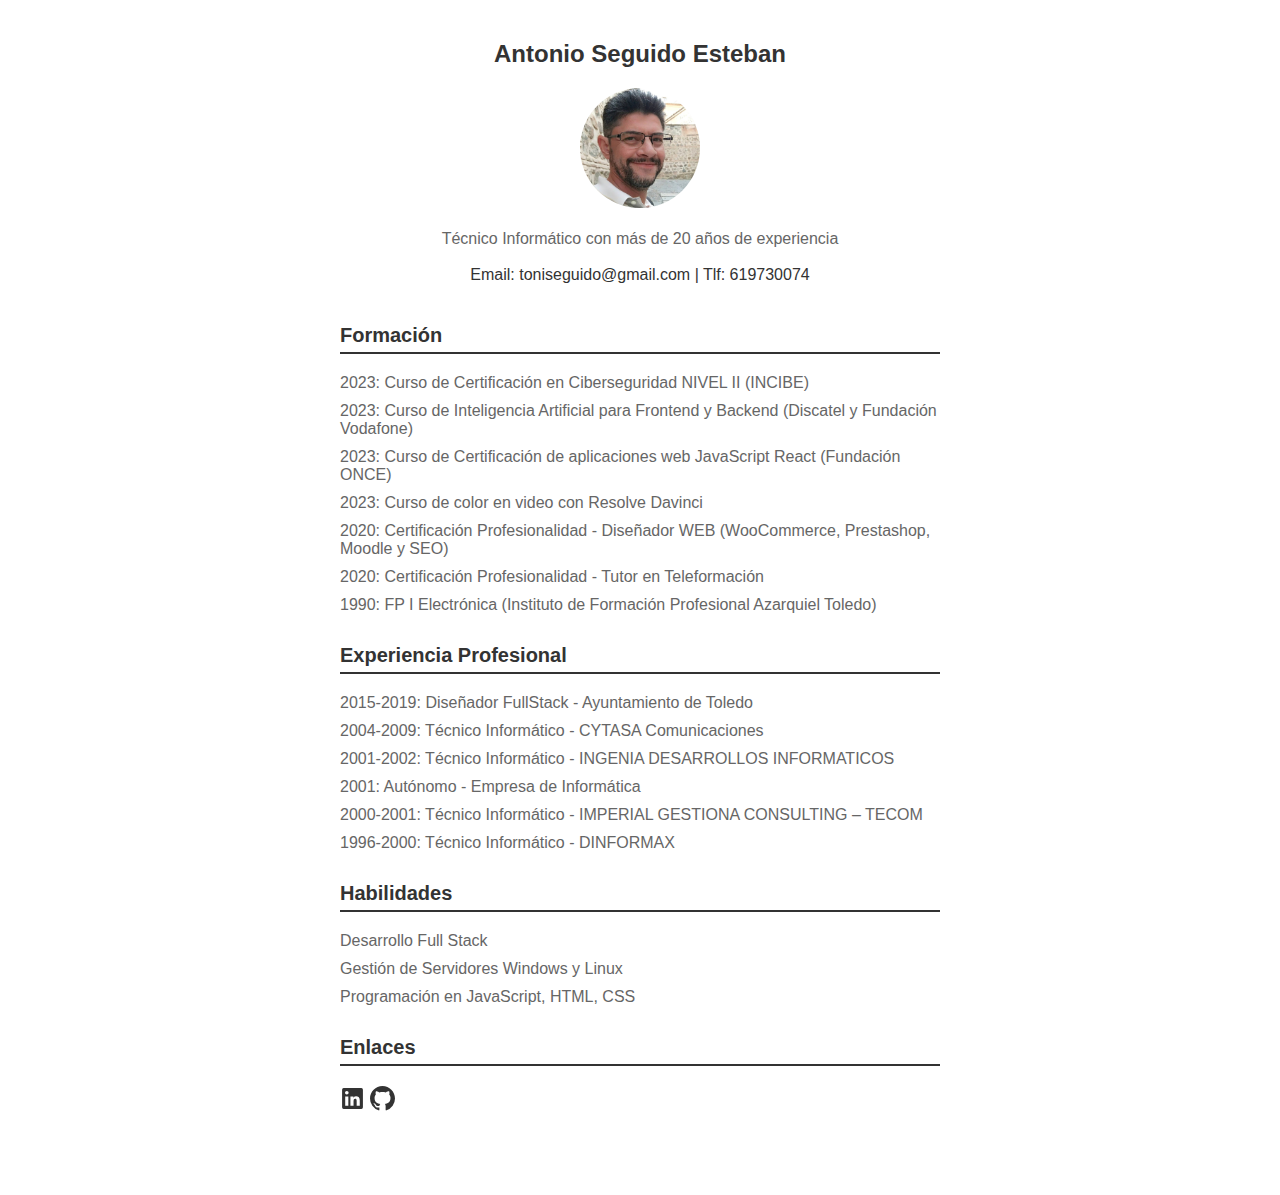
==== ejercicios/cv/index.html @ 382a292c "Add files via upload" ====
<!DOCTYPE html>
<html>

<head>
  <title>CV de Antonio Seguido Esteban</title>
  <meta charset="utf-8">
  <link rel="stylesheet" href="css/styles.css" type="text/css" />
</head>

<body>
  <div class="container">
    <header>
      <h1>Antonio Seguido Esteban</h1>
      <img src="img/1700899919006.jfif" alt="Antonio Seguido Esteban">
      <br>
      <br>
      <p>Técnico Informático con más de 20 años de experiencia</p>
      <br>
      Email: <a href="mailto:toniseguido@gmail.com">toniseguido@gmail.com</a> |
      Tlf: <a href="tel:+34619730074">619730074</a>


    </header>

    <div class="section">
      <h2>Formación</h2>
      <ul>
        <li>2023: Curso de Certificación en Ciberseguridad NIVEL II (INCIBE)</li>
        <li>2023: Curso de Inteligencia Artificial para Frontend y Backend (Discatel y Fundación Vodafone)</li>
        <li>2023: Curso de Certificación de aplicaciones web JavaScript React (Fundación ONCE)</li>
        <li>2023: Curso de color en video con Resolve Davinci</li>
        <li>2020: Certificación Profesionalidad - Diseñador WEB (WooCommerce, Prestashop, Moodle y SEO)</li>
        <li>2020: Certificación Profesionalidad - Tutor en Teleformación</li>
        <li>1990: FP I Electrónica (Instituto de Formación Profesional Azarquiel Toledo)</li>
      </ul>
    </div>

    <div class="section">
      <h2>Experiencia Profesional</h2>
      <ul>
        <li>2015-2019: Diseñador FullStack - Ayuntamiento de Toledo</li>
        <li>2004-2009: Técnico Informático - CYTASA Comunicaciones</li>
        <li>2001-2002: Técnico Informático - INGENIA DESARROLLOS INFORMATICOS</li>
        <li>2001: Autónomo - Empresa de Informática</li>
        <li>2000-2001: Técnico Informático - IMPERIAL GESTIONA CONSULTING – TECOM</li>
        <li>1996-2000: Técnico Informático - DINFORMAX</li>
        <!-- Más experiencias aquí si es necesario -->
      </ul>
    </div>

    <div class="section">
      <h2>Habilidades</h2>
      <ul>
        <li>Desarrollo Full Stack</li>
        <li>Gestión de Servidores Windows y Linux</li>
        <li>Programación en JavaScript, HTML, CSS</li>
        <!-- Más habilidades aquí si es necesario -->
      </ul>
    </div>

    <div class="section">
      <h2>Enlaces</h2>
      <ul>
        <li>
          <a href="https://www.linkedin.com/in/antonio-seguido-esteban-66726527/">
            <svg xmlns="http://www.w3.org/2000/svg" viewBox="0 0 24 24" fill="currentColor" class="mercado-match" width="24" height="24" focusable="false">
              <path d="M20.5 2h-17A1.5 1.5 0 002 3.5v17A1.5 1.5 0 003.5 22h17a1.5 1.5 0 001.5-1.5v-17A1.5 1.5 0 0020.5 2zM8 19H5v-9h3zM6.5 8.25A1.75 1.75 0 118.3 6.5a1.78 1.78 0 01-1.8 1.75zM19 19h-3v-4.74c0-1.42-.6-1.93-1.38-1.93A1.74 1.74 0 0013 14.19a.66.66 0 000 .14V19h-3v-9h2.9v1.3a3.11 3.11 0 012.7-1.4c1.55 0 3.36.86 3.36 3.66z"></path>
            </svg>
          </a>
        </li>
        <li><a class="mr-lg-3 color-fg-inherit flex-order-2"
            href="https://github.com/PixalStudioDev/FronEndONCE/compare/main...ejercicios" aria-label="Homepage"
            data-ga-click="(Logged out) Header, go to homepage, icon:logo-wordmark">
            <svg width="16" height="16" viewBox="0 0 16 16" fill="currentColor">
              <path
                d="M8 0c4.42 0 8 3.58 8 8a8.013 8.013 0 0 1-5.45 7.59c-.4.08-.55-.17-.55-.38 0-.27.01-1.13.01-2.2 0-.75-.25-1.23-.54-1.48 1.78-.2 3.65-.88 3.65-3.95 0-.88-.31-1.59-.82-2.15.08-.2.36-1.02-.08-2.12 0 0-.67-.22-2.2.82-.64-.18-1.32-.27-2-.27-.68 0-1.36.09-2 .27-1.53-1.03-2.2-.82-2.2-.82-.44 1.1-.16 1.92-.08 2.12-.51.56-.82 1.28-.82 2.15 0 3.06 1.86 3.75 3.64 3.95-.23.2-.44.55-.51 1.07-.46.21-1.61.55-2.33-.66-.15-.24-.6-.83-1.23-.82-.67.01-.27.38.01.53.34.19.73.9.82 1.13.16.45.68 1.31 2.69.94 0 .67.01 1.3.01 1.49 0 .21-.15.45-.55.38A7.995 7.995 0 0 1 0 8c0-4.42 3.58-8 8-8Z">
              </path>
            </svg>
          </a></li>

      </ul>
    </div>
  </div>
</body>

</html>
---- ejercicios/cv/css/styles.css ----
* {
  margin: 0 ;
  padding: 0; 
  box-sizing: border-box;
}

body {
  font-family: Arial, Helvetica, sans-serif;
  color: #333;
  background-color: #fff;
  padding: 40px;
  margin: 0;
}

.container {
  max-width: 600px;
  margin: 0 auto;
}

header {
  text-align: center;
  margin-bottom: 40px;
}

header h1 {
  margin: 0;
  font-size: 24px;
  color: #333;
}

header p {
  font-size: 16px;
  color: #666;
}

.section {
  margin-bottom: 30px;
}

h2 {
  font-size: 20px;
  color: #333;
  border-bottom: 2px solid #333;
  padding-bottom: 5px;
  margin-bottom: 20px;
}

ul {
  list-style: none;
  padding: 0;
}

ul li {
  margin-bottom: 10px;
  font-size: 16px;
  color: #666;
}

a {
  color: #333;
  text-decoration: none;
}

a:hover svg {
  
  transition: fill 0.3s ease; /* Transición suave del color */
}

img {
  width: 120px;
  height: 120px;
  border-radius: 60px;
  margin-top: 20px;
}

svg {
  width: 25px;
  height: 25px;
  margin-right: 5px;
}

div.section:nth-child(5) > ul:nth-child(2) {
  display: flex;
  }
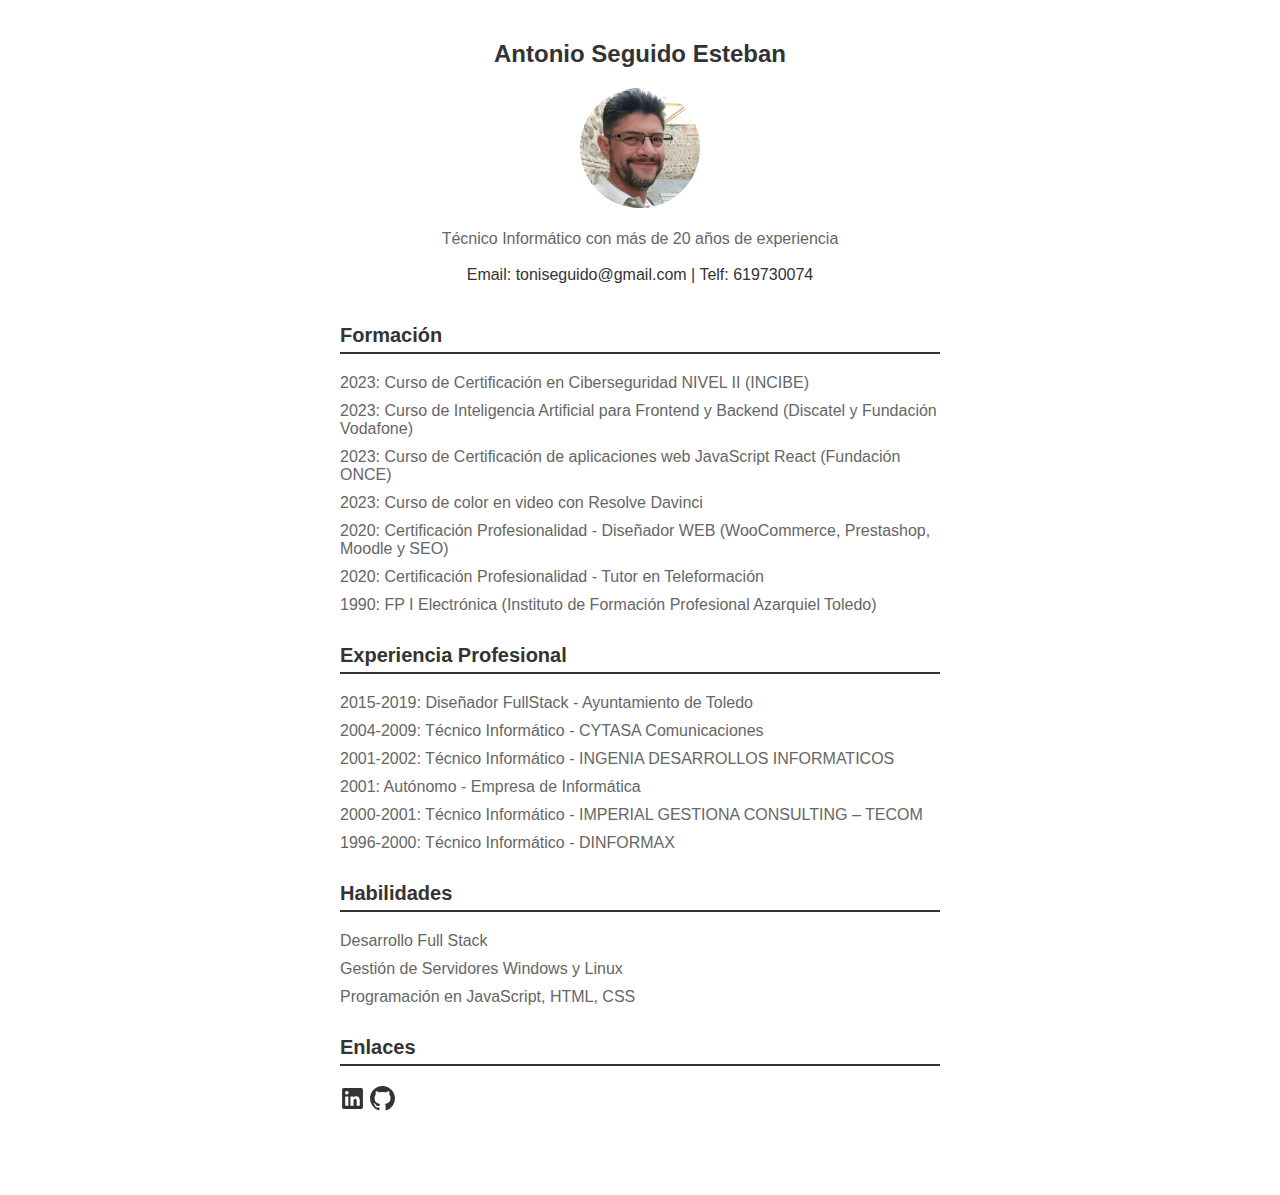
==== commit 1dc69270: "Add files via upload" ====
--- a/ejercicios/cv/index.html
+++ b/ejercicios/cv/index.html
@@ -1,9 +1,13 @@
 <!DOCTYPE html>
-<html>
+<html lang="es"> <!-- Asegúrate de especificar el idioma -->
 
 <head>
   <title>CV de Antonio Seguido Esteban</title>
   <meta charset="utf-8">
+  <meta name="description"
+    content="CV de Antonio Seguido Esteban, Técnico Informático con más de 20 años de experiencia.">
+  <!-- Descripción para SEO -->
+  <meta name="viewport" content="width=device-width, initial-scale=1"> <!-- Responsive design -->
   <link rel="stylesheet" href="css/styles.css" type="text/css" />
 </head>
 
@@ -11,15 +15,13 @@
   <div class="container">
     <header>
       <h1>Antonio Seguido Esteban</h1>
-      <img src="img/1700899919006.jfif" alt="Antonio Seguido Esteban">
+      <img src="img/toniseguido.jfif" alt="Antonio Seguido Esteban">
       <br>
       <br>
       <p>Técnico Informático con más de 20 años de experiencia</p>
       <br>
       Email: <a href="mailto:toniseguido@gmail.com">toniseguido@gmail.com</a> |
-      Tlf: <a href="tel:+34619730074">619730074</a>
-
-
+      Telf: <a href="tel:+34619730074">619730074</a>
     </header>
 
     <div class="section">
@@ -63,8 +65,11 @@
       <ul>
         <li>
           <a href="https://www.linkedin.com/in/antonio-seguido-esteban-66726527/">
-            <svg xmlns="http://www.w3.org/2000/svg" viewBox="0 0 24 24" fill="currentColor" class="mercado-match" width="24" height="24" focusable="false">
-              <path d="M20.5 2h-17A1.5 1.5 0 002 3.5v17A1.5 1.5 0 003.5 22h17a1.5 1.5 0 001.5-1.5v-17A1.5 1.5 0 0020.5 2zM8 19H5v-9h3zM6.5 8.25A1.75 1.75 0 118.3 6.5a1.78 1.78 0 01-1.8 1.75zM19 19h-3v-4.74c0-1.42-.6-1.93-1.38-1.93A1.74 1.74 0 0013 14.19a.66.66 0 000 .14V19h-3v-9h2.9v1.3a3.11 3.11 0 012.7-1.4c1.55 0 3.36.86 3.36 3.66z"></path>
+            <svg xmlns="http://www.w3.org/2000/svg" viewBox="0 0 24 24" fill="currentColor" class="mercado-match"
+              width="24" height="24" focusable="false">
+              <path
+                d="M20.5 2h-17A1.5 1.5 0 002 3.5v17A1.5 1.5 0 003.5 22h17a1.5 1.5 0 001.5-1.5v-17A1.5 1.5 0 0020.5 2zM8 19H5v-9h3zM6.5 8.25A1.75 1.75 0 118.3 6.5a1.78 1.78 0 01-1.8 1.75zM19 19h-3v-4.74c0-1.42-.6-1.93-1.38-1.93A1.74 1.74 0 0013 14.19a.66.66 0 000 .14V19h-3v-9h2.9v1.3a3.11 3.11 0 012.7-1.4c1.55 0 3.36.86 3.36 3.66z">
+              </path>
             </svg>
           </a>
         </li>
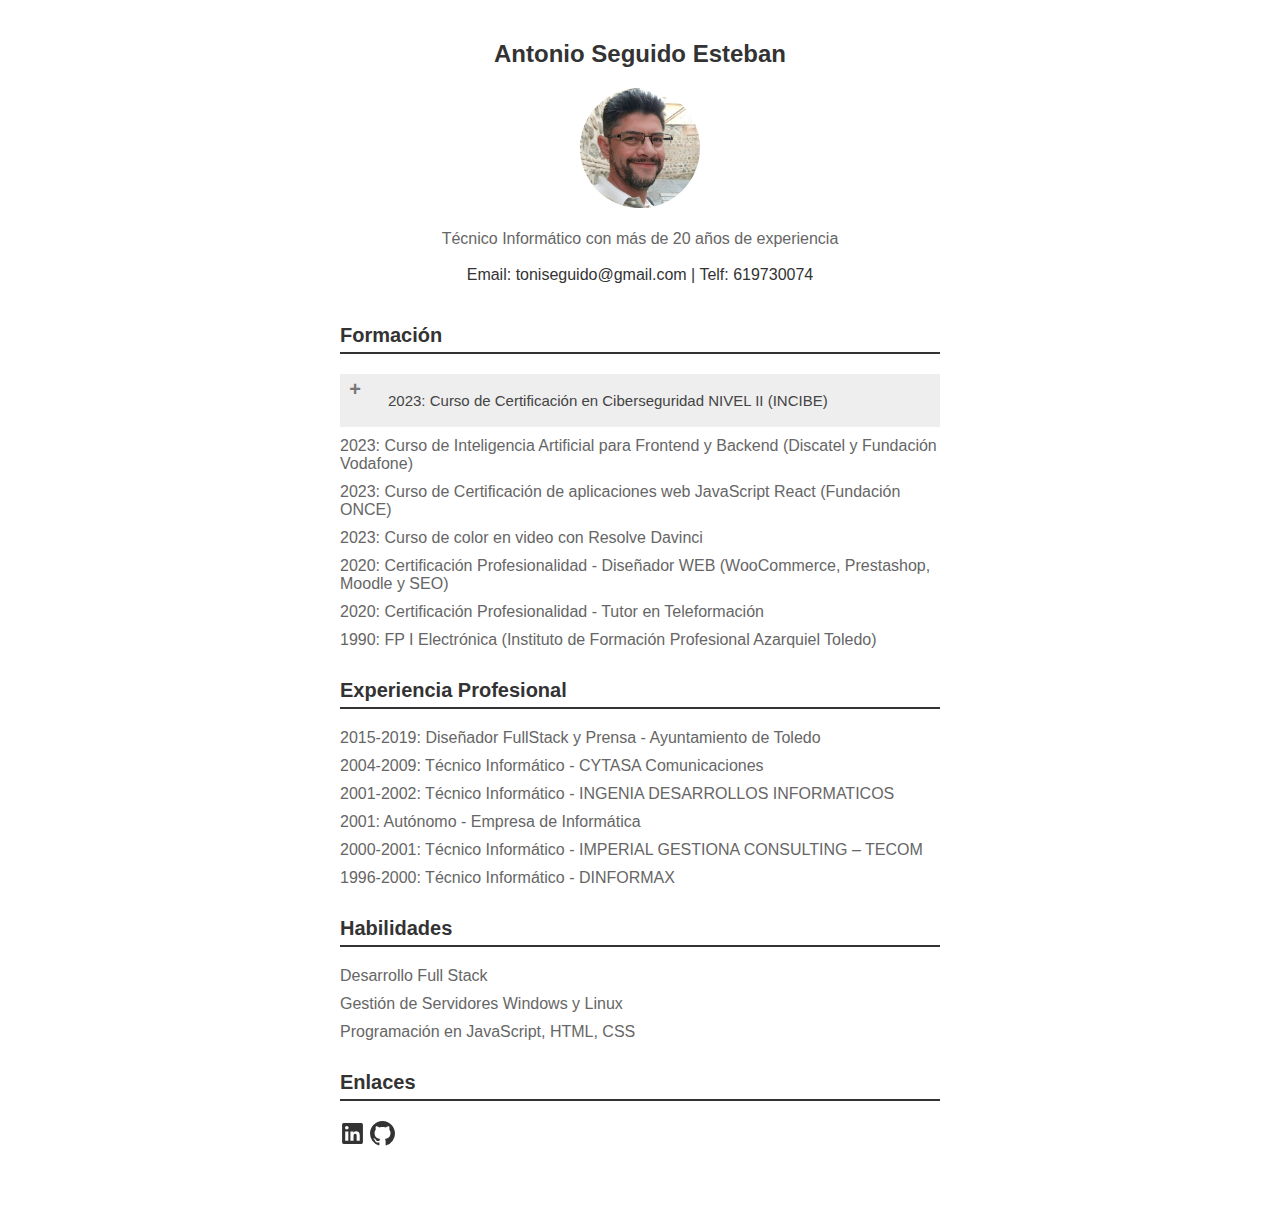
==== commit 187cd067: "Add files via upload" ====
--- a/ejercicios/cv/index.html
+++ b/ejercicios/cv/index.html
@@ -1,13 +1,12 @@
 <!DOCTYPE html>
-<html lang="es"> <!-- Asegúrate de especificar el idioma -->
+<html lang="es">
 
 <head>
   <title>CV de Antonio Seguido Esteban</title>
   <meta charset="utf-8">
   <meta name="description"
     content="CV de Antonio Seguido Esteban, Técnico Informático con más de 20 años de experiencia.">
-  <!-- Descripción para SEO -->
-  <meta name="viewport" content="width=device-width, initial-scale=1"> <!-- Responsive design -->
+  <meta name="viewport" content="width=device-width, initial-scale=1">
   <link rel="stylesheet" href="css/styles.css" type="text/css" />
 </head>
 
@@ -24,10 +23,15 @@
       Telf: <a href="tel:+34619730074">619730074</a>
     </header>
 
-    <div class="section">
+    <section class="section">
       <h2>Formación</h2>
       <ul>
-        <li>2023: Curso de Certificación en Ciberseguridad NIVEL II (INCIBE)</li>
+        <li class="accordion">
+          <span>2023: Curso de Certificación en Ciberseguridad NIVEL II (INCIBE)</span>
+          <article class="panel">
+            <p>El curso proporciona una comprensión profunda de la ciberseguridad, incluyendo la gestión de incidentes y análisis forense, junto con el manejo de riesgos y cumplimiento del GDPR, fortaleciendo habilidades en sistemas operativos, redes y herramientas empresariales especializadas.</p>
+          </article>
+        </li>
         <li>2023: Curso de Inteligencia Artificial para Frontend y Backend (Discatel y Fundación Vodafone)</li>
         <li>2023: Curso de Certificación de aplicaciones web JavaScript React (Fundación ONCE)</li>
         <li>2023: Curso de color en video con Resolve Davinci</li>
@@ -35,12 +39,12 @@
         <li>2020: Certificación Profesionalidad - Tutor en Teleformación</li>
         <li>1990: FP I Electrónica (Instituto de Formación Profesional Azarquiel Toledo)</li>
       </ul>
-    </div>
+    </section>
 
     <div class="section">
       <h2>Experiencia Profesional</h2>
       <ul>
-        <li>2015-2019: Diseñador FullStack - Ayuntamiento de Toledo</li>
+        <li>2015-2019: Diseñador FullStack y Prensa - Ayuntamiento de Toledo</li>
         <li>2004-2009: Técnico Informático - CYTASA Comunicaciones</li>
         <li>2001-2002: Técnico Informático - INGENIA DESARROLLOS INFORMATICOS</li>
         <li>2001: Autónomo - Empresa de Informática</li>
@@ -86,6 +90,7 @@
       </ul>
     </div>
   </div>
+  <script src="js/scripts.js"></script>
 </body>
 
 </html>--- a/ejercicios/cv/css/styles.css
+++ b/ejercicios/cv/css/styles.css
@@ -1,6 +1,6 @@
 * {
-  margin: 0 ;
-  padding: 0; 
+  margin: 0;
+  padding: 0;
   box-sizing: border-box;
 }
 
@@ -62,8 +62,9 @@
 }
 
 a:hover svg {
-  
-  transition: fill 0.3s ease; /* Transición suave del color */
+
+  transition: fill 0.3s ease;
+  /* Transición suave del color */
 }
 
 img {
@@ -79,6 +80,70 @@
   margin-right: 5px;
 }
 
-div.section:nth-child(5) > ul:nth-child(2) {
+div.section:nth-child(5)>ul:nth-child(2) {
   display: flex;
-  }+}
+
+.accordion {
+  background-color: #eee;
+  color: #444;
+  cursor: pointer;
+  padding: 18px;
+  width: 100%;
+  border: none;
+  text-align: left;
+  outline: none;
+  font-size: 15px;
+  transition: 0.4s;
+  position: relative;
+  /* Posición relativa para el :after */
+}
+
+.active,
+.accordion:hover {
+  background-color: #ccc;
+}
+
+.accordion span {
+  display: inline-block;
+  width: calc(100% - 30px);
+  /* Ajusta el ancho según sea necesario */
+  padding-left: 30px;
+  /* Espacio para el ícono */
+}
+
+.accordion:after {
+  content: '\002B'; /* Símbolo de "más" */
+  color: #777;
+  position: absolute;
+  left: 5px;
+  top: 5px; /* Posicionado en la parte superior */
+  transform: rotate(0deg); /* Rotación inicial sin traslado vertical */
+  font-weight: bold;
+  width: 20px;
+  height: 20px;
+  text-align: center;
+  line-height: 20px; /* Centra el texto verticalmente en el ícono */
+  transition: transform 0.3s ease;
+  font-size: 20px;
+}
+
+.active:after {
+  /* Rotamos el '+' para que parezca un 'x', sin cambiar su posición vertical */
+  transform: rotate(45deg);
+}
+
+.panel {
+  max-height: 0;
+  overflow: hidden;
+  transition: max-height 0.2s ease-out;
+  /* Añade otros estilos de acuerdo a tus necesidades */
+}
+
+.panel > p {
+  margin-top: 10px;
+  margin-bottom: 10px;
+  font-family: 'Segoe UI', Tahoma, Geneva, Verdana, sans-serif;
+  font-weight: bold;
+  font-size: 13px;
+}
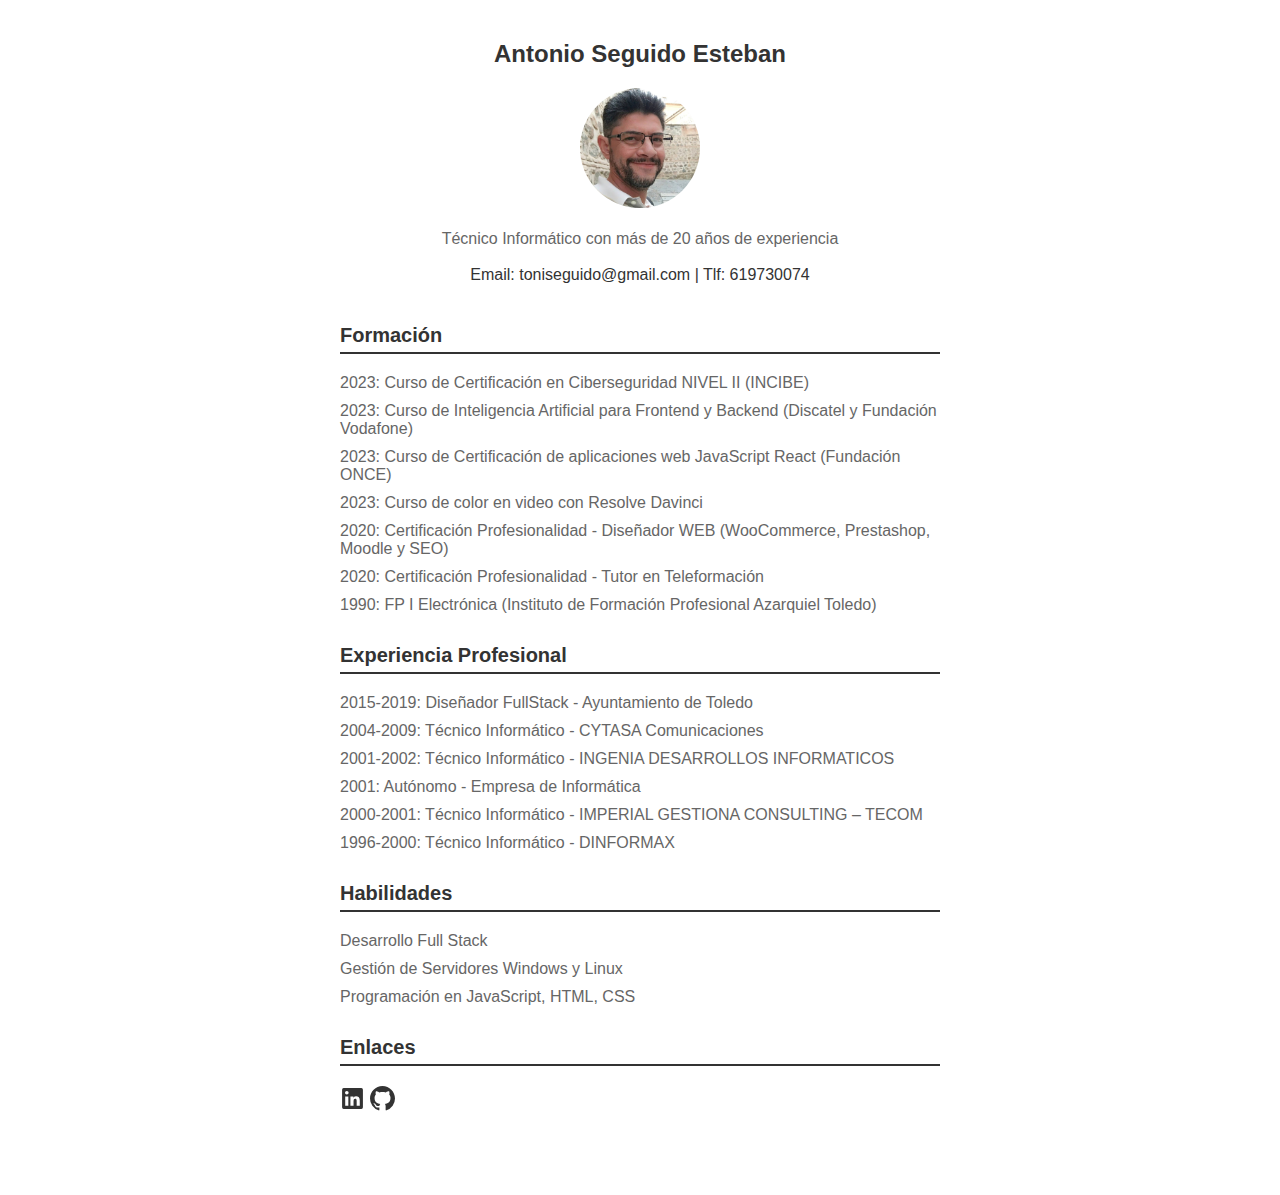
==== commit 59ad65fe: "Add files via upload" ====
--- a/ejercicios/cv/index.html
+++ b/ejercicios/cv/index.html
@@ -1,12 +1,9 @@
 <!DOCTYPE html>
-<html lang="es">
+<html>
 
 <head>
   <title>CV de Antonio Seguido Esteban</title>
   <meta charset="utf-8">
-  <meta name="description"
-    content="CV de Antonio Seguido Esteban, Técnico Informático con más de 20 años de experiencia.">
-  <meta name="viewport" content="width=device-width, initial-scale=1">
   <link rel="stylesheet" href="css/styles.css" type="text/css" />
 </head>
 
@@ -20,18 +17,15 @@
       <p>Técnico Informático con más de 20 años de experiencia</p>
       <br>
       Email: <a href="mailto:toniseguido@gmail.com">toniseguido@gmail.com</a> |
-      Telf: <a href="tel:+34619730074">619730074</a>
+      Tlf: <a href="tel:+34619730074">619730074</a>
+
+
     </header>
 
-    <section class="section">
+    <div class="section">
       <h2>Formación</h2>
       <ul>
-        <li class="accordion">
-          <span>2023: Curso de Certificación en Ciberseguridad NIVEL II (INCIBE)</span>
-          <article class="panel">
-            <p>El curso proporciona una comprensión profunda de la ciberseguridad, incluyendo la gestión de incidentes y análisis forense, junto con el manejo de riesgos y cumplimiento del GDPR, fortaleciendo habilidades en sistemas operativos, redes y herramientas empresariales especializadas.</p>
-          </article>
-        </li>
+        <li>2023: Curso de Certificación en Ciberseguridad NIVEL II (INCIBE)</li>
         <li>2023: Curso de Inteligencia Artificial para Frontend y Backend (Discatel y Fundación Vodafone)</li>
         <li>2023: Curso de Certificación de aplicaciones web JavaScript React (Fundación ONCE)</li>
         <li>2023: Curso de color en video con Resolve Davinci</li>
@@ -39,12 +33,12 @@
         <li>2020: Certificación Profesionalidad - Tutor en Teleformación</li>
         <li>1990: FP I Electrónica (Instituto de Formación Profesional Azarquiel Toledo)</li>
       </ul>
-    </section>
+    </div>
 
     <div class="section">
       <h2>Experiencia Profesional</h2>
       <ul>
-        <li>2015-2019: Diseñador FullStack y Prensa - Ayuntamiento de Toledo</li>
+        <li>2015-2019: Diseñador FullStack - Ayuntamiento de Toledo</li>
         <li>2004-2009: Técnico Informático - CYTASA Comunicaciones</li>
         <li>2001-2002: Técnico Informático - INGENIA DESARROLLOS INFORMATICOS</li>
         <li>2001: Autónomo - Empresa de Informática</li>
@@ -69,11 +63,8 @@
       <ul>
         <li>
           <a href="https://www.linkedin.com/in/antonio-seguido-esteban-66726527/">
-            <svg xmlns="http://www.w3.org/2000/svg" viewBox="0 0 24 24" fill="currentColor" class="mercado-match"
-              width="24" height="24" focusable="false">
-              <path
-                d="M20.5 2h-17A1.5 1.5 0 002 3.5v17A1.5 1.5 0 003.5 22h17a1.5 1.5 0 001.5-1.5v-17A1.5 1.5 0 0020.5 2zM8 19H5v-9h3zM6.5 8.25A1.75 1.75 0 118.3 6.5a1.78 1.78 0 01-1.8 1.75zM19 19h-3v-4.74c0-1.42-.6-1.93-1.38-1.93A1.74 1.74 0 0013 14.19a.66.66 0 000 .14V19h-3v-9h2.9v1.3a3.11 3.11 0 012.7-1.4c1.55 0 3.36.86 3.36 3.66z">
-              </path>
+            <svg xmlns="http://www.w3.org/2000/svg" viewBox="0 0 24 24" fill="currentColor" class="mercado-match" width="24" height="24" focusable="false">
+              <path d="M20.5 2h-17A1.5 1.5 0 002 3.5v17A1.5 1.5 0 003.5 22h17a1.5 1.5 0 001.5-1.5v-17A1.5 1.5 0 0020.5 2zM8 19H5v-9h3zM6.5 8.25A1.75 1.75 0 118.3 6.5a1.78 1.78 0 01-1.8 1.75zM19 19h-3v-4.74c0-1.42-.6-1.93-1.38-1.93A1.74 1.74 0 0013 14.19a.66.66 0 000 .14V19h-3v-9h2.9v1.3a3.11 3.11 0 012.7-1.4c1.55 0 3.36.86 3.36 3.66z"></path>
             </svg>
           </a>
         </li>
@@ -90,7 +81,6 @@
       </ul>
     </div>
   </div>
-  <script src="js/scripts.js"></script>
 </body>
 
 </html>--- a/ejercicios/cv/css/styles.css
+++ b/ejercicios/cv/css/styles.css
@@ -1,6 +1,6 @@
 * {
-  margin: 0;
-  padding: 0;
+  margin: 0 ;
+  padding: 0; 
   box-sizing: border-box;
 }
 
@@ -62,9 +62,8 @@
 }
 
 a:hover svg {
-
-  transition: fill 0.3s ease;
-  /* Transición suave del color */
+  
+  transition: fill 0.3s ease; /* Transición suave del color */
 }
 
 img {
@@ -80,70 +79,6 @@
   margin-right: 5px;
 }
 
-div.section:nth-child(5)>ul:nth-child(2) {
+div.section:nth-child(5) > ul:nth-child(2) {
   display: flex;
-}
-
-.accordion {
-  background-color: #eee;
-  color: #444;
-  cursor: pointer;
-  padding: 18px;
-  width: 100%;
-  border: none;
-  text-align: left;
-  outline: none;
-  font-size: 15px;
-  transition: 0.4s;
-  position: relative;
-  /* Posición relativa para el :after */
-}
-
-.active,
-.accordion:hover {
-  background-color: #ccc;
-}
-
-.accordion span {
-  display: inline-block;
-  width: calc(100% - 30px);
-  /* Ajusta el ancho según sea necesario */
-  padding-left: 30px;
-  /* Espacio para el ícono */
-}
-
-.accordion:after {
-  content: '\002B'; /* Símbolo de "más" */
-  color: #777;
-  position: absolute;
-  left: 5px;
-  top: 5px; /* Posicionado en la parte superior */
-  transform: rotate(0deg); /* Rotación inicial sin traslado vertical */
-  font-weight: bold;
-  width: 20px;
-  height: 20px;
-  text-align: center;
-  line-height: 20px; /* Centra el texto verticalmente en el ícono */
-  transition: transform 0.3s ease;
-  font-size: 20px;
-}
-
-.active:after {
-  /* Rotamos el '+' para que parezca un 'x', sin cambiar su posición vertical */
-  transform: rotate(45deg);
-}
-
-.panel {
-  max-height: 0;
-  overflow: hidden;
-  transition: max-height 0.2s ease-out;
-  /* Añade otros estilos de acuerdo a tus necesidades */
-}
-
-.panel > p {
-  margin-top: 10px;
-  margin-bottom: 10px;
-  font-family: 'Segoe UI', Tahoma, Geneva, Verdana, sans-serif;
-  font-weight: bold;
-  font-size: 13px;
-}
+  }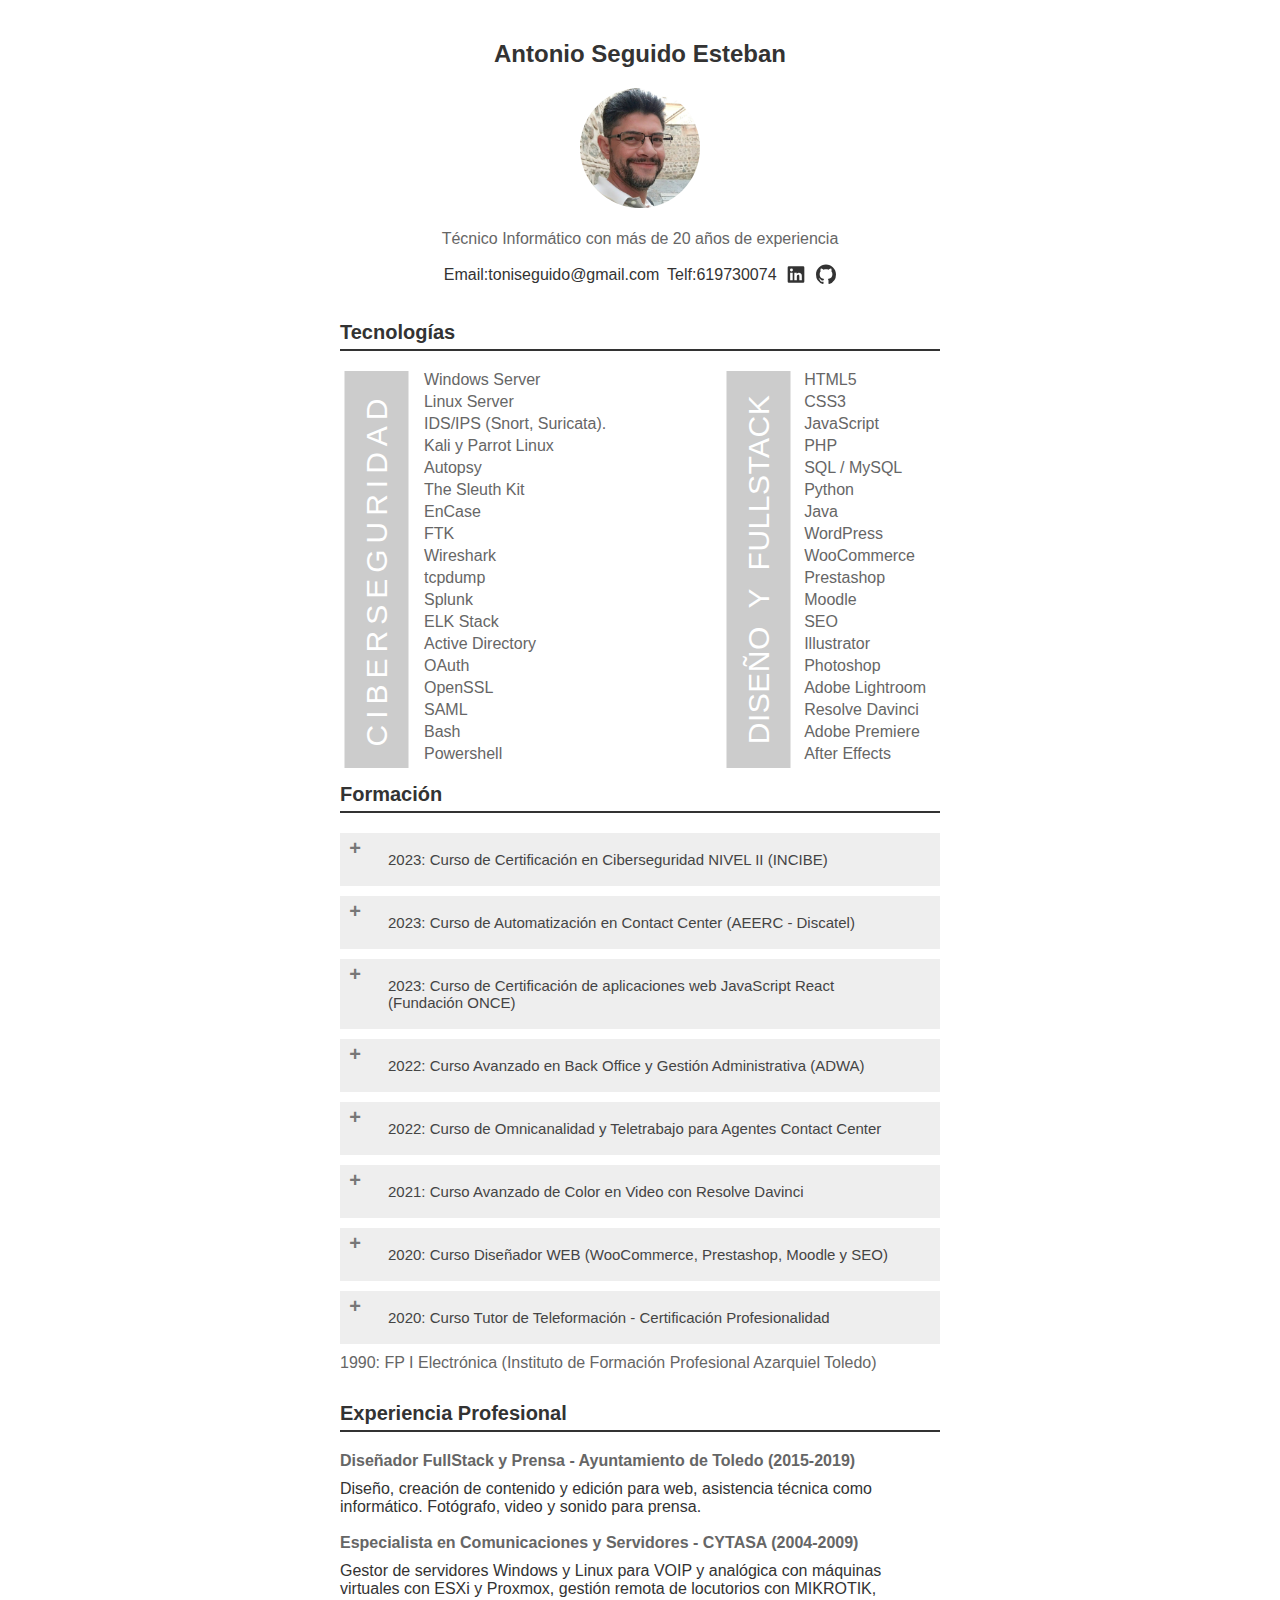
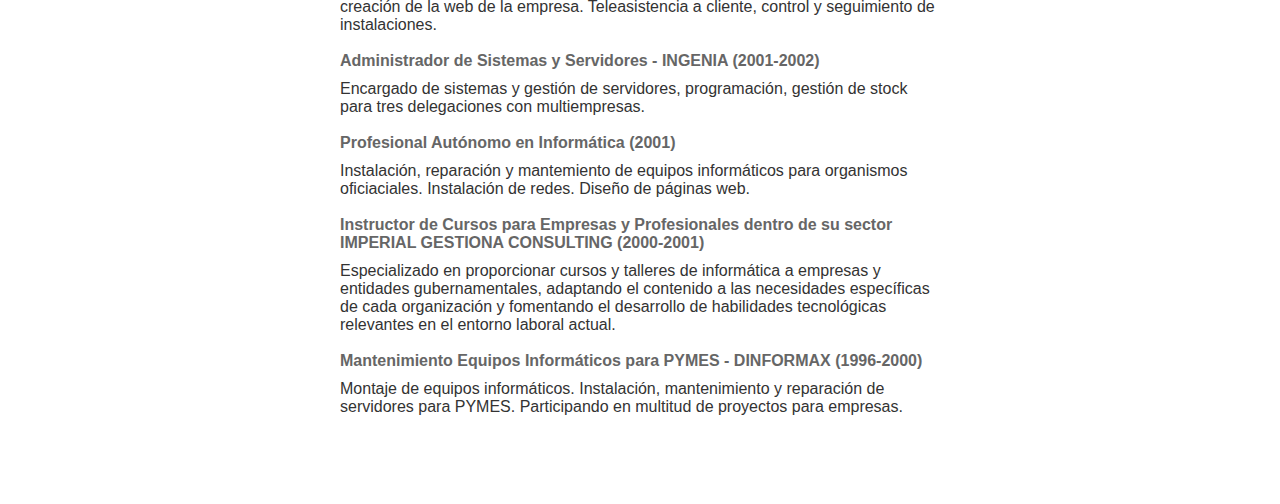
==== commit dc6a3f5d: "Actualización 02-12-2023" ====
--- a/ejercicios/cv/index.html
+++ b/ejercicios/cv/index.html
@@ -1,86 +1,168 @@
-<!DOCTYPE html>
-<html>
-
-<head>
-  <title>CV de Antonio Seguido Esteban</title>
-  <meta charset="utf-8">
-  <link rel="stylesheet" href="css/styles.css" type="text/css" />
-</head>
-
-<body>
-  <div class="container">
-    <header>
-      <h1>Antonio Seguido Esteban</h1>
-      <img src="img/toniseguido.jfif" alt="Antonio Seguido Esteban">
-      <br>
-      <br>
-      <p>Técnico Informático con más de 20 años de experiencia</p>
-      <br>
-      Email: <a href="mailto:toniseguido@gmail.com">toniseguido@gmail.com</a> |
-      Tlf: <a href="tel:+34619730074">619730074</a>
-
-
-    </header>
-
-    <div class="section">
-      <h2>Formación</h2>
-      <ul>
-        <li>2023: Curso de Certificación en Ciberseguridad NIVEL II (INCIBE)</li>
-        <li>2023: Curso de Inteligencia Artificial para Frontend y Backend (Discatel y Fundación Vodafone)</li>
-        <li>2023: Curso de Certificación de aplicaciones web JavaScript React (Fundación ONCE)</li>
-        <li>2023: Curso de color en video con Resolve Davinci</li>
-        <li>2020: Certificación Profesionalidad - Diseñador WEB (WooCommerce, Prestashop, Moodle y SEO)</li>
-        <li>2020: Certificación Profesionalidad - Tutor en Teleformación</li>
-        <li>1990: FP I Electrónica (Instituto de Formación Profesional Azarquiel Toledo)</li>
-      </ul>
-    </div>
-
-    <div class="section">
-      <h2>Experiencia Profesional</h2>
-      <ul>
-        <li>2015-2019: Diseñador FullStack - Ayuntamiento de Toledo</li>
-        <li>2004-2009: Técnico Informático - CYTASA Comunicaciones</li>
-        <li>2001-2002: Técnico Informático - INGENIA DESARROLLOS INFORMATICOS</li>
-        <li>2001: Autónomo - Empresa de Informática</li>
-        <li>2000-2001: Técnico Informático - IMPERIAL GESTIONA CONSULTING – TECOM</li>
-        <li>1996-2000: Técnico Informático - DINFORMAX</li>
-        <!-- Más experiencias aquí si es necesario -->
-      </ul>
-    </div>
-
-    <div class="section">
-      <h2>Habilidades</h2>
-      <ul>
-        <li>Desarrollo Full Stack</li>
-        <li>Gestión de Servidores Windows y Linux</li>
-        <li>Programación en JavaScript, HTML, CSS</li>
-        <!-- Más habilidades aquí si es necesario -->
-      </ul>
-    </div>
-
-    <div class="section">
-      <h2>Enlaces</h2>
-      <ul>
-        <li>
-          <a href="https://www.linkedin.com/in/antonio-seguido-esteban-66726527/">
-            <svg xmlns="http://www.w3.org/2000/svg" viewBox="0 0 24 24" fill="currentColor" class="mercado-match" width="24" height="24" focusable="false">
-              <path d="M20.5 2h-17A1.5 1.5 0 002 3.5v17A1.5 1.5 0 003.5 22h17a1.5 1.5 0 001.5-1.5v-17A1.5 1.5 0 0020.5 2zM8 19H5v-9h3zM6.5 8.25A1.75 1.75 0 118.3 6.5a1.78 1.78 0 01-1.8 1.75zM19 19h-3v-4.74c0-1.42-.6-1.93-1.38-1.93A1.74 1.74 0 0013 14.19a.66.66 0 000 .14V19h-3v-9h2.9v1.3a3.11 3.11 0 012.7-1.4c1.55 0 3.36.86 3.36 3.66z"></path>
-            </svg>
-          </a>
-        </li>
-        <li><a class="mr-lg-3 color-fg-inherit flex-order-2"
-            href="https://github.com/PixalStudioDev/FronEndONCE/compare/main...ejercicios" aria-label="Homepage"
-            data-ga-click="(Logged out) Header, go to homepage, icon:logo-wordmark">
-            <svg width="16" height="16" viewBox="0 0 16 16" fill="currentColor">
-              <path
-                d="M8 0c4.42 0 8 3.58 8 8a8.013 8.013 0 0 1-5.45 7.59c-.4.08-.55-.17-.55-.38 0-.27.01-1.13.01-2.2 0-.75-.25-1.23-.54-1.48 1.78-.2 3.65-.88 3.65-3.95 0-.88-.31-1.59-.82-2.15.08-.2.36-1.02-.08-2.12 0 0-.67-.22-2.2.82-.64-.18-1.32-.27-2-.27-.68 0-1.36.09-2 .27-1.53-1.03-2.2-.82-2.2-.82-.44 1.1-.16 1.92-.08 2.12-.51.56-.82 1.28-.82 2.15 0 3.06 1.86 3.75 3.64 3.95-.23.2-.44.55-.51 1.07-.46.21-1.61.55-2.33-.66-.15-.24-.6-.83-1.23-.82-.67.01-.27.38.01.53.34.19.73.9.82 1.13.16.45.68 1.31 2.69.94 0 .67.01 1.3.01 1.49 0 .21-.15.45-.55.38A7.995 7.995 0 0 1 0 8c0-4.42 3.58-8 8-8Z">
-              </path>
-            </svg>
-          </a></li>
-
-      </ul>
-    </div>
-  </div>
-</body>
-
-</html>+<!DOCTYPE html>
+<html lang="es">
+
+<head>
+  <title>CV de Antonio Seguido Esteban</title>
+  <meta charset="utf-8">
+  <meta name="description"
+    content="CV de Antonio Seguido Esteban, Técnico Informático con más de 20 años de experiencia.">
+  <meta name="viewport" content="width=device-width, initial-scale=1">
+  <link rel="stylesheet" href="css/styles.css" type="text/css" />
+</head>
+
+<body>
+  <div class="container">
+    <header>
+      <h1>Antonio Seguido Esteban</h1>
+      <img src="img/toniseguido.jfif" alt="Antonio Seguido Esteban">
+      <br>
+      <br>
+      <p>Técnico Informático con más de 20 años de experiencia</p>
+      <br>
+      <section id="enlaces">
+        Email: <a href="mailto:toniseguido@gmail.com">toniseguido@gmail.com</a>
+        <pre> </pre>
+        Telf: <a href="tel:+34619730074">619730074</a>
+        <pre> </pre><a href="https://www.linkedin.com/in/antonio-seguido-esteban-66726527/">
+          <svg xmlns="http://www.w3.org/2000/svg" viewBox="0 0 24 24" fill="currentColor" class="mercado-match"
+            width="24" height="24" focusable="false">
+            <path
+              d="M20.5 2h-17A1.5 1.5 0 002 3.5v17A1.5 1.5 0 003.5 22h17a1.5 1.5 0 001.5-1.5v-17A1.5 1.5 0 0020.5 2zM8 19H5v-9h3zM6.5 8.25A1.75 1.75 0 118.3 6.5a1.78 1.78 0 01-1.8 1.75zM19 19h-3v-4.74c0-1.42-.6-1.93-1.38-1.93A1.74 1.74 0 0013 14.19a.66.66 0 000 .14V19h-3v-9h2.9v1.3a3.11 3.11 0 012.7-1.4c1.55 0 3.36.86 3.36 3.66z">
+            </path>
+          </svg>
+        </a>
+        <pre> </pre><a class="mr-lg-3 color-fg-inherit flex-order-2"
+          href="https://github.com/PixalStudioDev/FronEndONCE/compare/main...ejercicios" aria-label="Homepage"
+          data-ga-click="(Logged out) Header, go to homepage, icon:logo-wordmark">
+          <svg width="16" height="16" viewBox="0 0 16 16" fill="currentColor">
+            <path
+              d="M8 0c4.42 0 8 3.58 8 8a8.013 8.013 0 0 1-5.45 7.59c-.4.08-.55-.17-.55-.38 0-.27.01-1.13.01-2.2 0-.75-.25-1.23-.54-1.48 1.78-.2 3.65-.88 3.65-3.95 0-.88-.31-1.59-.82-2.15.08-.2.36-1.02-.08-2.12 0 0-.67-.22-2.2.82-.64-.18-1.32-.27-2-.27-.68 0-1.36.09-2 .27-1.53-1.03-2.2-.82-2.2-.82-.44 1.1-.16 1.92-.08 2.12-.51.56-.82 1.28-.82 2.15 0 3.06 1.86 3.75 3.64 3.95-.23.2-.44.55-.51 1.07-.46.21-1.61.55-2.33-.66-.15-.24-.6-.83-1.23-.82-.67.01-.27.38.01.53.34.19.73.9.82 1.13.16.45.68 1.31 2.69.94 0 .67.01 1.3.01 1.49 0 .21-.15.45-.55.38A7.995 7.995 0 0 1 0 8c0-4.42 3.58-8 8-8Z">
+            </path>
+          </svg>
+        </a>
+      </section>
+    </header>
+
+    <div id="tecnologia">
+      <h2>Tecnologías</h2>
+      <div class="tech-columns">
+        <ul id="ciber">
+          <li>Windows Server</li>
+          <li>Linux Server</li>
+          <li>IDS/IPS (Snort, Suricata).</li>
+          <li>Kali y Parrot Linux</li>
+          <li>Autopsy</li>
+          <li>The Sleuth Kit</li>
+          <li>EnCase</li>
+          <li>FTK</li>
+          <li>Wireshark</li>
+          <li>tcpdump</li>
+          <li>Splunk</li>
+          <li>ELK Stack</li>
+          <li>Active Directory</li>
+          <li>OAuth</li>
+          <li>OpenSSL</li>
+          <li>SAML</li>
+          <li>Bash</li>
+          <li>Powershell</li>
+        </ul>
+        <ul id="full">
+          <li>HTML5</li>
+          <li>CSS3</li>
+          <li>JavaScript</li>
+          <li>PHP</li>
+          <li>SQL / MySQL</li>
+          <li>Python</li>
+          <li>Java</li>
+          <li>WordPress</li>
+          <li>WooCommerce</li>
+          <li>Prestashop</li>
+          <li>Moodle</li>
+          <li>SEO</li>
+          <li>Illustrator</li>
+          <li>Photoshop</li>
+          <li>Adobe Lightroom</li>
+          <li>Resolve Davinci</li>
+          <li>Adobe Premiere</li>
+          <li>After Effects</li>
+        </ul>
+      </div>
+    </div>
+
+    <section class="section">
+      <h2>Formación</h2>
+      <ul>
+        <li class="accordion">
+          <span>2023: Curso de Certificación en Ciberseguridad NIVEL II (INCIBE)</span>
+          <article class="panel">
+            <p>El curso proporciona una comprensión profunda de la ciberseguridad, incluyendo la gestión de incidentes y análisis forense, junto con el manejo de riesgos y cumplimiento del GDPR, fortaleciendo habilidades en sistemas operativos, redes y herramientas empresariales especializadas.</p>
+          </article>
+        </li>
+        <li class="accordion">
+          <span>2023: Curso de Automatización en Contact Center (AEERC - Discatel)</span>
+          <article class="panel">
+            <p>Este curso intensivo abarcó la evolución de la automatización en servicio al cliente, enfocándose en la implementación de chatbots y asistentes virtuales. Profundicé en temas como el Procesamiento del Lenguaje Natural (NLP), Inteligencia Artificial Generativa y sus aplicaciones en entornos de contact center, complementando mis habilidades en tecnologías de atención al cliente y estrategias de comunicación digital.</p>
+          </article>
+        </li>
+        <li class="accordion">
+          <span>2023: Curso de Certificación de aplicaciones web JavaScript React (Fundación ONCE)</span>
+          <article class="panel">
+            <p>Este programa detallado me permite adentrarme en el desarrollo web frontend, con énfasis en accesibilidad y buenas prácticas. El curso cubre desde los fundamentos de HTML y CSS, hasta programación avanzada en JavaScript y desarrollo con React. Además, incorpora conocimientos clave sobre herramientas de accesibilidad web, diseño de interfaces, y técnicas para mejorar la experiencia y usabilidad del usuario.</p>
+          </article>
+        </li>
+        <li class="accordion">
+          <span>2022: Curso Avanzado en Back Office y Gestión Administrativa (ADWA)</span>
+          <article class="panel">
+            <p>Este curso avanzado profundizó en la gestión administrativa eficiente, enfocándose en la gestión del tiempo y la estructuración de tareas. Además, exploré la automatización de back office mediante RPA (Automatización Robótica de Procesos), incluyendo proyectos prácticos y perspectivas sobre el futuro de la automatización. El programa se complementó con una formación integral en RC y PD, abarcando aspectos clave del RGPD y su comparativa práctica con la LOPD.</p>
+          </article>
+        </li>
+        <li class="accordion">
+          <span>2022: Curso de Omnicanalidad y Teletrabajo para Agentes Contact Center</span>
+          <article class="panel">
+            <p>Este curso brindó una formación práctica sobre omnicanalidad y teletrabajo, centrada en su gestión como estrategia operativa y en el desarrollo de equipos de teletrabajo eficientes, adaptándome a las tendencias actuales en el entorno de los contact centers.</p>
+          </article>
+        </li>
+        <li class="accordion">
+          <span>2021: Curso Avanzado de Color en Video con Resolve Davinci</span>
+          <article class="panel">
+            <p>Este intensivo curso de tres meses me especializó en color digital para cine y publicidad, abarcando desde fundamentos teóricos y psicología del color hasta técnicas avanzadas como neutralización, color matching, uso de LUTs y estilización de metraje. Profundicé en el manejo de DaVinci Resolve, enfocándome en imágenes de diversas cámaras profesionales y en el complejo control de espacios y teorías del color.</p>
+          </article>
+        </li>
+        <li class="accordion">
+          <span>2020: Curso Diseñador WEB (WooCommerce, Prestashop, Moodle y SEO)</span>
+          <article class="panel">
+            <p>Obtuve la certificación de profesionalidad en diseño web, enfocándome en la creación y publicación de páginas web con integración de diversos elementos y utilizando lenguajes de marcas. El curso incluyó aspectos clave de usabilidad, instalación y verificación en servidores, además de especialización en plataformas como WooCommerce, Prestashop, Moodle y técnicas de SEO.</p>
+          </article>
+        </li>
+        <li class="accordion">
+          <span>2020: Curso Tutor de Teleformación - Certificación Profesionalidad</span>
+          <article class="panel">
+            <p>Me especialicé en la tutorización de formación en línea, desarrollando habilidades en metodologías de teleformación, la función del tutor, y el uso de herramientas digitales educativas. Este curso también abarcó estrategias efectivas de evaluación del aprendizaje en entornos virtuales, preparándome para una enseñanza digital eficaz y adaptativa.</p>
+          </article>
+        </li>
+        <li>1990: FP I Electrónica (Instituto de Formación Profesional Azarquiel Toledo)</li>
+      </ul>
+    </section>
+
+    <div class="section">
+      <h2>Experiencia Profesional</h2>
+      <ul id="experiencia">
+        <li>Diseñador FullStack y Prensa - Ayuntamiento de Toledo (2015-2019)</li>
+        <p>Diseño, creación de contenido y edición para web, asistencia técnica como informático. Fotógrafo, video y sonido para prensa.</p><br>
+        <li>Especialista en Comunicaciones y Servidores - CYTASA  (2004-2009)</li>
+        <p>Gestor de servidores Windows y Linux para VOIP y analógica con máquinas virtuales con ESXi y Proxmox, gestión remota de locutorios con MIKROTIK, creación de la  web de la empresa. Teleasistencia a cliente, control y seguimiento de instalaciones.</p><br>
+        <li>Administrador de Sistemas y Servidores - INGENIA (2001-2002)</li>
+        <p>Encargado de sistemas y gestión de servidores, programación, gestión de stock para tres delegaciones con multiempresas.</p><br>
+        <li>Profesional Autónomo en Informática (2001)</li>
+        <p>Instalación, reparación y mantemiento de equipos informáticos para organismos oficiaciales. Instalación de redes. Diseño de páginas web.</p><br>
+        <li>Instructor de Cursos para Empresas y Profesionales dentro de su sector IMPERIAL GESTIONA CONSULTING (2000-2001)</li>
+        <p>Especializado en proporcionar cursos y talleres de informática a empresas y entidades gubernamentales, adaptando el contenido a las necesidades específicas de cada organización y fomentando el desarrollo de habilidades tecnológicas relevantes en el entorno laboral actual.</p><br>
+        <li>Mantenimiento Equipos Informáticos para PYMES - DINFORMAX (1996-2000)</li>
+        <p>Montaje de equipos informáticos. Instalación, mantenimiento y reparación de servidores para PYMES. Participando en multitud de proyectos para empresas.</p><br>
+      </ul>
+    </div>
+  </div>
+  <script src="js/scripts.js"></script>
+</body>
+
+</html>
--- a/ejercicios/cv/css/styles.css
+++ b/ejercicios/cv/css/styles.css
@@ -1,6 +1,6 @@
 * {
-  margin: 0 ;
-  padding: 0; 
+  margin: 0;
+  padding: 0;
   box-sizing: border-box;
 }
 
@@ -19,7 +19,7 @@
 
 header {
   text-align: center;
-  margin-bottom: 40px;
+  margin-bottom: 30px;
 }
 
 header h1 {
@@ -48,6 +48,17 @@
 ul {
   list-style: none;
   padding: 0;
+}
+
+#ciber {
+  position: relative;
+  left: 10px;
+}
+
+#full {
+  position: relative;
+  left: 60px;
+
 }
 
 ul li {
@@ -62,8 +73,8 @@
 }
 
 a:hover svg {
-  
-  transition: fill 0.3s ease; /* Transición suave del color */
+
+  transition: fill 0.3s ease;
 }
 
 img {
@@ -74,11 +85,132 @@
 }
 
 svg {
-  width: 25px;
-  height: 25px;
-  margin-right: 5px;
-}
-
-div.section:nth-child(5) > ul:nth-child(2) {
+  width: 20px;
+  height: 21px;
+  margin-left: 2px;
+  top: -2.5px;
+  position: relative;
+}
+
+div.section:nth-child(5)>ul:nth-child(2) {
   display: flex;
-  }+}
+
+.accordion {
+  background-color: #eee;
+  color: #444;
+  cursor: pointer;
+  padding: 18px;
+  width: 100%;
+  border: none;
+  text-align: left;
+  outline: none;
+  font-size: 15px;
+  transition: 0.4s;
+  position: relative;
+  /* Posición relativa para el :after */
+}
+
+.active,
+.accordion:hover {
+  background-color: #ccc;
+}
+
+.accordion span {
+  display: inline-block;
+  width: calc(100% - 30px);
+  padding-left: 30px;
+}
+
+.accordion:after {
+  content: '\002B';
+  color: #777;
+  position: absolute;
+  left: 5px;
+  top: 5px;
+  transform: rotate(0deg);
+  font-weight: bold;
+  width: 20px;
+  height: 20px;
+  text-align: center;
+  line-height: 20px;
+  transition: transform 0.3s ease;
+  font-size: 20px;
+}
+
+.active:after {
+  transform: rotate(45deg);
+}
+
+.panel {
+  max-height: 0;
+  overflow: hidden;
+  transition: max-height 0.2s ease-out;
+}
+
+.panel > p {
+  margin-top: 10px;
+  margin-bottom: 10px;
+  font-family: 'Segoe UI', Tahoma, Geneva, Verdana, sans-serif;
+  font-weight: bold;
+  font-size: 13px;
+}
+
+#enlaces {
+  display: flex;
+  justify-content: center;
+}
+
+#tecnologia .tech-columns {
+  display: flex;
+  justify-content: space-around;
+  margin-bottom: 16px;
+}
+
+#tecnologia ul {
+  list-style-type: none;
+  padding: 0;
+}
+
+#tecnologia li {
+  margin-bottom: 4px;
+}
+
+#tecnologia {
+  position: relative;
+}
+
+#experiencia li {
+  font-weight: bold;
+}
+.tech-columns:before {
+  content: 'CIBERSEGURIDAD';
+  position: absolute;
+  top: 17.5px;
+  left: -27%;
+  transform: translateX(-50%);
+  background: #ccc;
+  color: white;
+  padding: 15px 20px;
+  rotate: 270deg;
+  width: 357px;
+  text-align: center;
+  font-size: 30px;
+  letter-spacing: 6px;
+}
+
+.tech-columns:after {
+  content: 'DISEÑO  Y  FULLSTACK';
+  position: absolute;
+  top: 17.5px;
+  left: 36.6%;
+  transform: translateX(-50%);
+  background: #ccc;
+  color: white;
+  padding: 15px 20px;
+  rotate: 270deg;
+  width: 357px;
+  text-align: center;
+  font-size: 30px;
+  letter-spacing: 0.5px;
+}